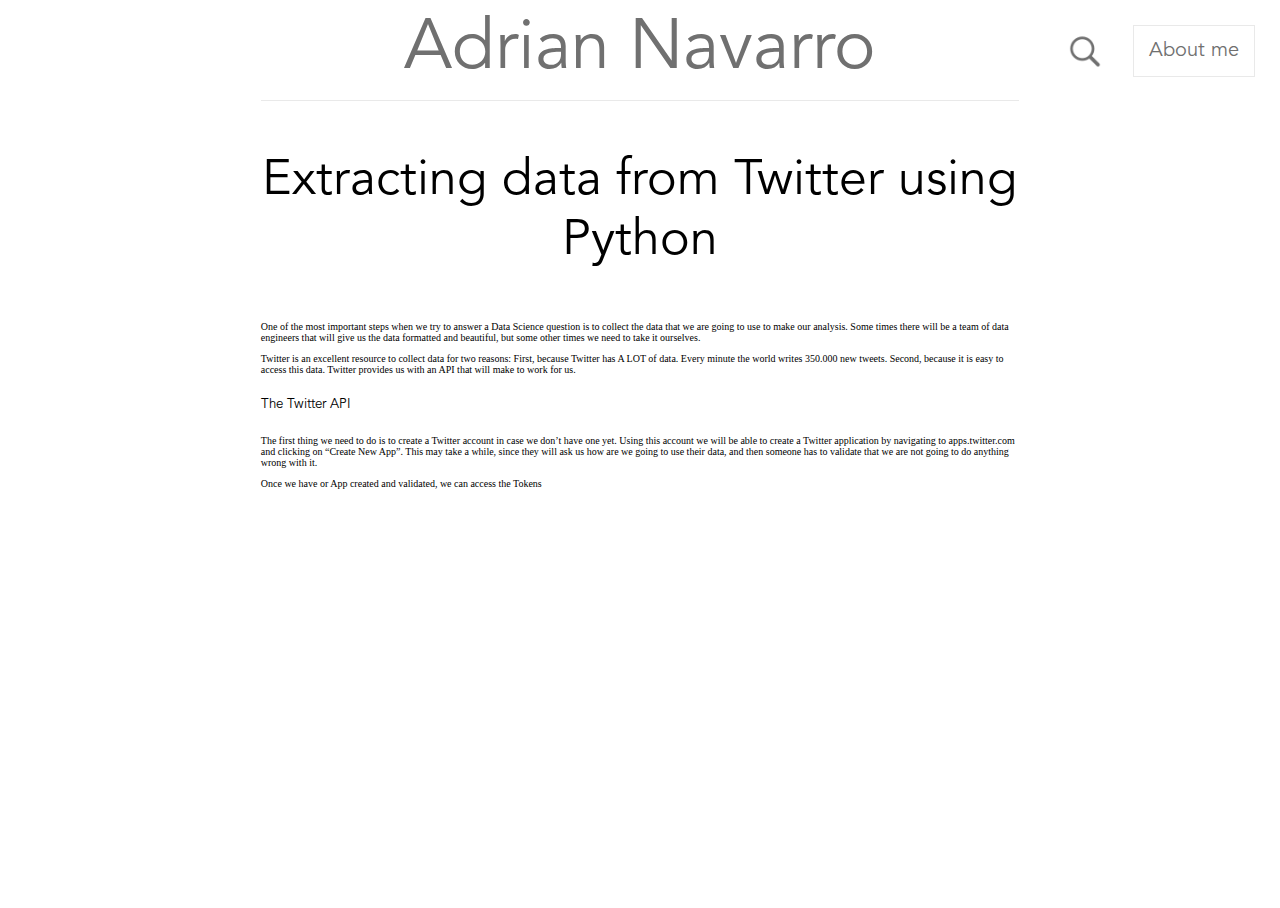
==== extracting_tweets.html @ 801429f2 "adding content to post 1" ====
<!DOCTYPE html>
<html>
<head>
	<script src = "https://ajax.googleapis.com/ajax/libs/jquery/1.12.0/jquery.min.js"></script>
	<title></title>
	<link rel = "stylesheet"
   type = "text/css"
   href = "style/styles.css" />
   <link rel = "stylesheet"
   type = "text/css"
   href = "style/articles-style.css" />
   <meta name="viewport" content="width=device-width, initial-scale=1.0">
   <script>
   		$(function() {
   			$("#header").load("general.html");
   		});
   	</script>
</head>
<body>
	
	<div class = "header" id = "header"></div>

	<div class = "article">

		<h3> Extracting data from Twitter using Python </h3>

		<p>One of the most important steps when we try to answer a Data Science question is to collect the data that we are going to use to make our analysis. Some times there will be a team of data engineers that will give us the data formatted and beautiful, but some other times we need to take it ourselves.</p>
		<p>Twitter is an excellent resource to collect data for two reasons: First, because Twitter has A LOT of data. Every minute the world writes 350.000 new tweets. Second, because it is easy to access this data. Twitter provides us with an API that will make to work for us.</p>

		<h5> The Twitter API </h5>

		<p>The first thing we need to do is to create a Twitter account in case we don’t have one yet. Using this account we will be able to create a Twitter application by navigating to apps.twitter.com and clicking on “Create New App”. This may take a while, since they will ask us how are we going to use their data, and then someone has to validate that we are not going to do anything wrong with it.</p>
		<p>Once we have or App created and validated, we can access the Tokens</p>

	</div>


</body>
</html>
---- style/styles.css ----
@font-face {
	src: url('../fonts/AvenirLTStd-Book.otf');
    font-family: 'Avenir';
}

html, body {
	height: 100%;
}

a {
	text-decoration: none;
	display: block;
}

.title {
	font-size: 20px;
	text-align: left;
	font-family: Avenir;
	color: rgba(112,112,112,1);
}
#home {
	width: 60%;
}
.search {
	position: absolute;
	top: 12px;
	right: 90px;
	width: 20px;
}
.about-me {
	font-size: 10px;
	text-align: center;
	font-family: Avenir;
	color: rgba(112,112,112,1);
	border-style: solid;
	border-width: 1px;
	border-color: rgba(233,233,233,1);
	height: 20px;
	line-height: 20px;
	width: 70px;
	position: absolute;
	top: 10px;
	right: 10px;
	cursor: pointer;
	background-color: white;
}
hr {
	width: 60%;
	background-color: rgba(233,233,233,1);
	height: 1px;
	border: transparent;
}
.profile {
	display: none;
	position: absolute;
	background-color: white;
	border-style: solid;
	border-width: 1px;
	border-color: rgba(233,233,233,1);
	right: 0px;
	width: 200px;
	height: 100%;
	font-size: 10px;
	text-align: center;
	font-family: Avenir;
	color: rgba(112,112,112,1);
	padding-left: 10px;
	padding-right: 10px;
}
.profile-photo {
	display: none;
	width: 60%;
	margin-left: auto;
	margin-right: auto;
	margin-top: 30px;
}
.linkedin-logo {
	margin-top: 13px;
	margin-left: auto;
	margin-right: auto;
	width: 17px;
}
.profile-description {
	margin-top: 20px;
}
.post {
	width: 100%;
	margin: auto;
	margin-top: 20px;
	border-style: solid;
	border-width: 1px;
	border-color: rgba(233,233,233,1);
}
.post-link {
	margin: auto;
	width: 100%;
}
.post-image {
	width: 100%;
}
.post-title {
	text-align: center;
	font-family: Avenir;
	font-size: 16px;
	color: rgba(112,112,112,1);
	padding-left: 10px;
	padding-right: 10px;
}

@media only screen and (min-width: 768px) {

	.title {
		font-size: 40px;
		text-align: center;
	}
	#home {
		width: 60%;
		margin-left: auto;
		margin-right: auto; 
	}
	.search {
		top: 18px;
		right: 100px;
		width: 30px;
	}
	.about-me {
		font-size: 15px;
		height: 30px;
		line-height: 30px;
		width: 80px;
		top: 15px;
		right: 10px;
	}
	.profile {
		width: 300px;
		font-size: 15px;
		padding-left: 20px;
		padding-right: 20px;
	}
	.linkedin-logo {
		width: 30px;
	}
	.post {
		width: 100%;
		margin-top: 40px;
	}
	.post-link {
		width: 60%;
	}
	.post-title {
		font-size: 20px;
	}

}

@media only screen and (min-width: 1024px) {
	.title {
		font-size: 70px;
	}
	.search {
		top: 30px;
		right: 170px;
		width: 50px;
	}
	.about-me {
		font-size: 20px;
		height: 50px;
		line-height: 50px;
		width: 120px;
		top: 25px;
		right: 25px;
	}
	.profile {
		width: 400px;
		font-size: 20px;
		padding-left: 30px;
		padding-right: 30px;
	}
	.linkedin-logo {
		width: 40px;
	}
	.post-title {
		font-size: 30px;
	}
}
---- style/articles-style.css ----
h3 {
	font-family: 'Avenir';
	font-weight: normal;
	text-align: center;
}

h5 {
	font-family: 'Avenir';
	font-weight: normal;
}

p {
	font-size: 10px;
}

.article {
	width: 90%;
	margin: auto;
}

@media only screen and (min-width: 768px) {
	h3 {
		font-size: 30px;
	}
	.article {
		width: 60%;
	}
}

@media only screen and (min-width: 1024px) {
	h3 {
		font-size: 50px;
	}
}
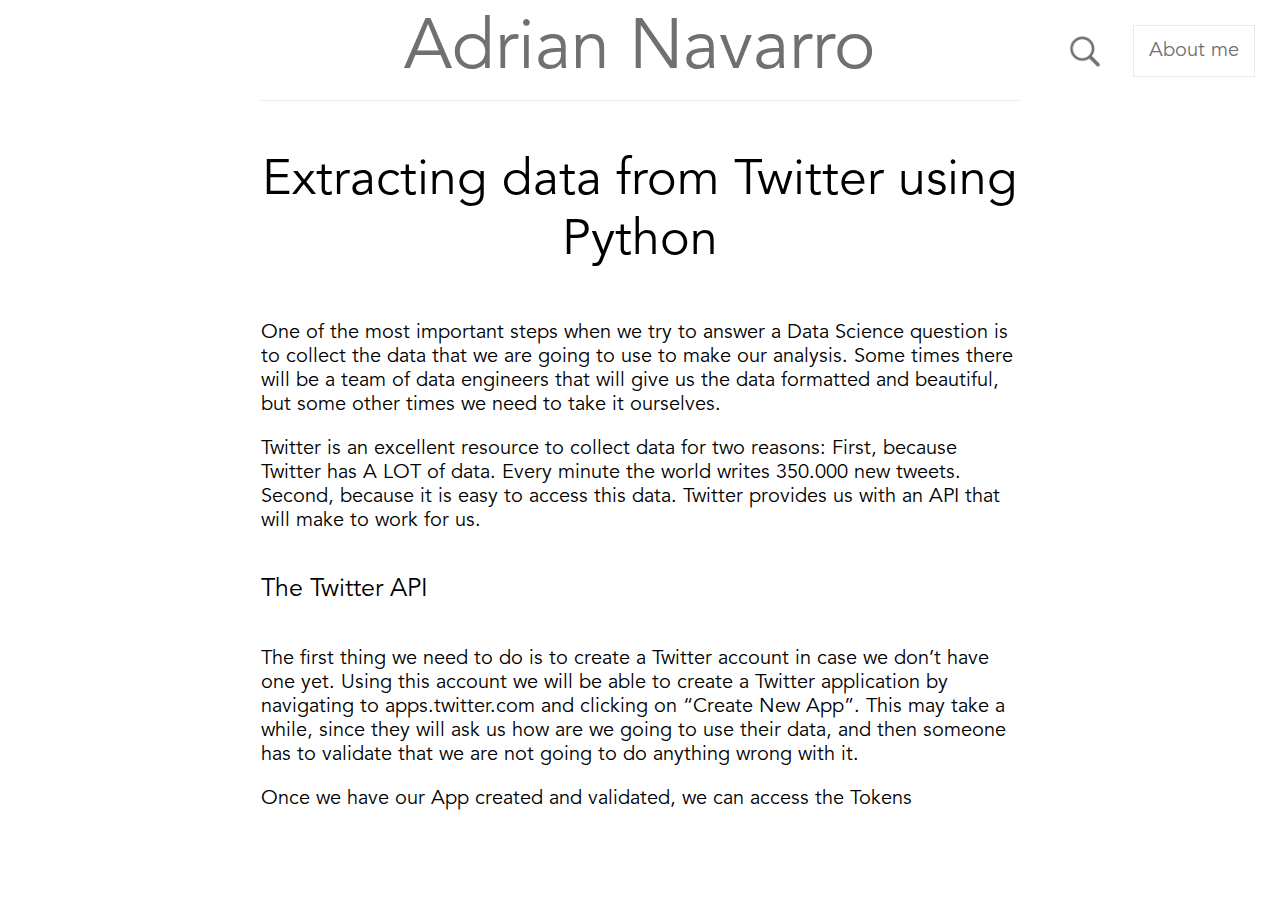
==== commit e6e7e5dc: "Update extracting_tweets.html" ====
--- a/extracting_tweets.html
+++ b/extracting_tweets.html
@@ -30,7 +30,7 @@
 		<h5> The Twitter API </h5>
 
 		<p>The first thing we need to do is to create a Twitter account in case we don’t have one yet. Using this account we will be able to create a Twitter application by navigating to apps.twitter.com and clicking on “Create New App”. This may take a while, since they will ask us how are we going to use their data, and then someone has to validate that we are not going to do anything wrong with it.</p>
-		<p>Once we have or App created and validated, we can access the Tokens</p>
+		<p>Once we have our App created and validated, we can access the Tokens</p>
 
 	</div>
 
--- a/style/articles-style.css
+++ b/style/articles-style.css
@@ -10,6 +10,7 @@
 }
 
 p {
+	font-family: 'Avenir';
 	font-size: 10px;
 }
 
@@ -25,10 +26,22 @@
 	.article {
 		width: 60%;
 	}
+	p {
+		font-size: 15px;
+	}
+	h5 {
+		font-size: 20px;
+	}
 }
 
 @media only screen and (min-width: 1024px) {
 	h3 {
 		font-size: 50px;
 	}
+	p {
+		font-size: 20px;
+	}
+	h5 {
+		font-size: 25px;
+	}
 }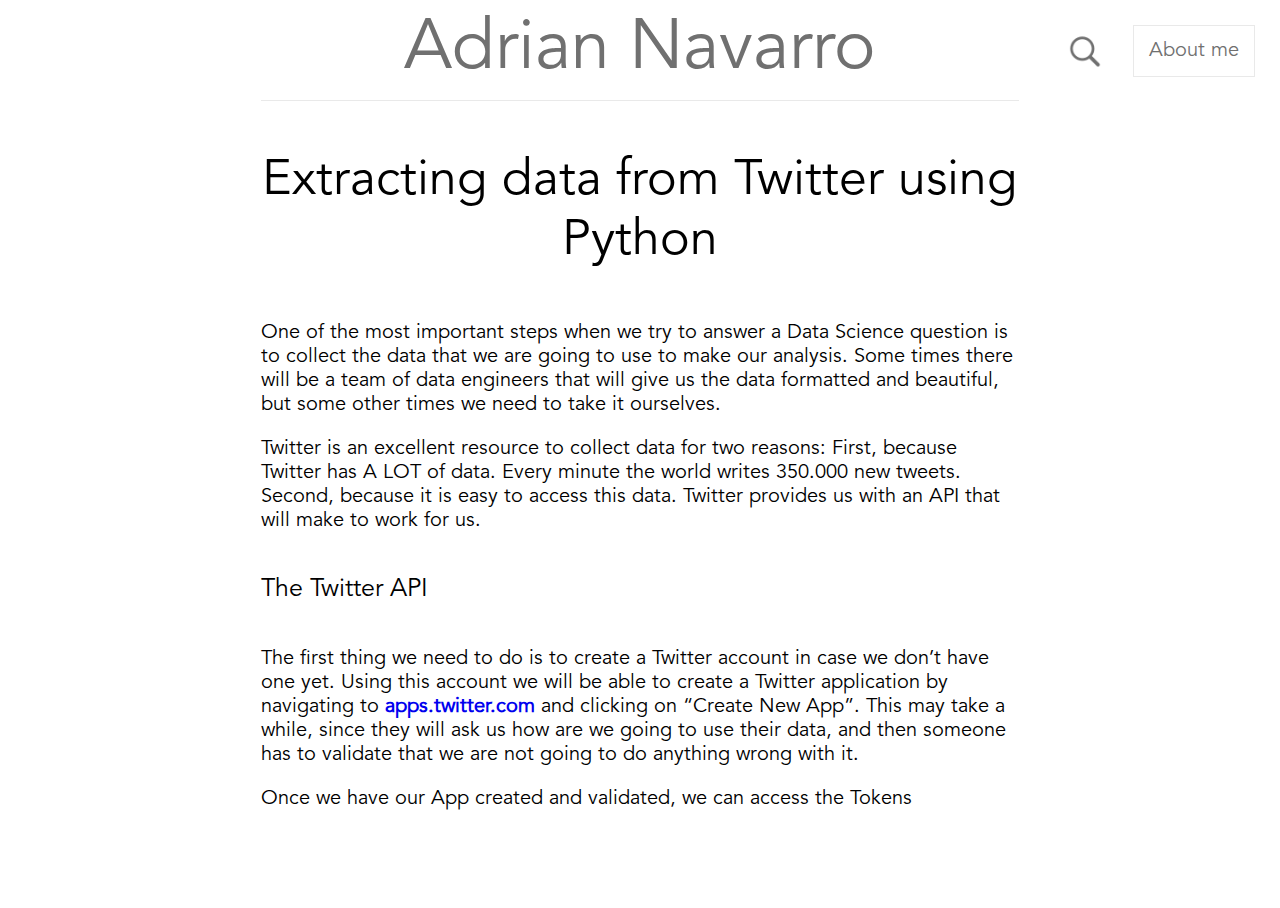
==== commit 8fb1ad0f: "fixed bug in anchors" ====
--- a/extracting_tweets.html
+++ b/extracting_tweets.html
@@ -10,6 +10,7 @@
    type = "text/css"
    href = "style/articles-style.css" />
    <meta name="viewport" content="width=device-width, initial-scale=1.0">
+   <meta charset="UTF-8"/>
    <script>
    		$(function() {
    			$("#header").load("general.html");
@@ -29,7 +30,7 @@
 
 		<h5> The Twitter API </h5>
 
-		<p>The first thing we need to do is to create a Twitter account in case we don’t have one yet. Using this account we will be able to create a Twitter application by navigating to apps.twitter.com and clicking on “Create New App”. This may take a while, since they will ask us how are we going to use their data, and then someone has to validate that we are not going to do anything wrong with it.</p>
+		<p>The first thing we need to do is to create a Twitter account in case we don’t have one yet. Using this account we will be able to create a Twitter application by navigating to <a class = "external-link" href="https://apps.twitter.com">apps.twitter.com</a> and clicking on “Create New App”. This may take a while, since they will ask us how are we going to use their data, and then someone has to validate that we are not going to do anything wrong with it.</p>
 		<p>Once we have our App created and validated, we can access the Tokens</p>
 
 	</div>
--- a/style/styles.css
+++ b/style/styles.css
@@ -9,7 +9,6 @@
 
 a {
 	text-decoration: none;
-	display: block;
 }
 
 .title {
@@ -20,6 +19,7 @@
 }
 #home {
 	width: 60%;
+	display: block;
 }
 .search {
 	position: absolute;
@@ -94,6 +94,7 @@
 .post-link {
 	margin: auto;
 	width: 100%;
+	display: block;
 }
 .post-image {
 	width: 100%;
--- a/style/articles-style.css
+++ b/style/articles-style.css
@@ -17,6 +17,10 @@
 .article {
 	width: 90%;
 	margin: auto;
+}
+
+.external-link {
+	font-weight: bold;
 }
 
 @media only screen and (min-width: 768px) {
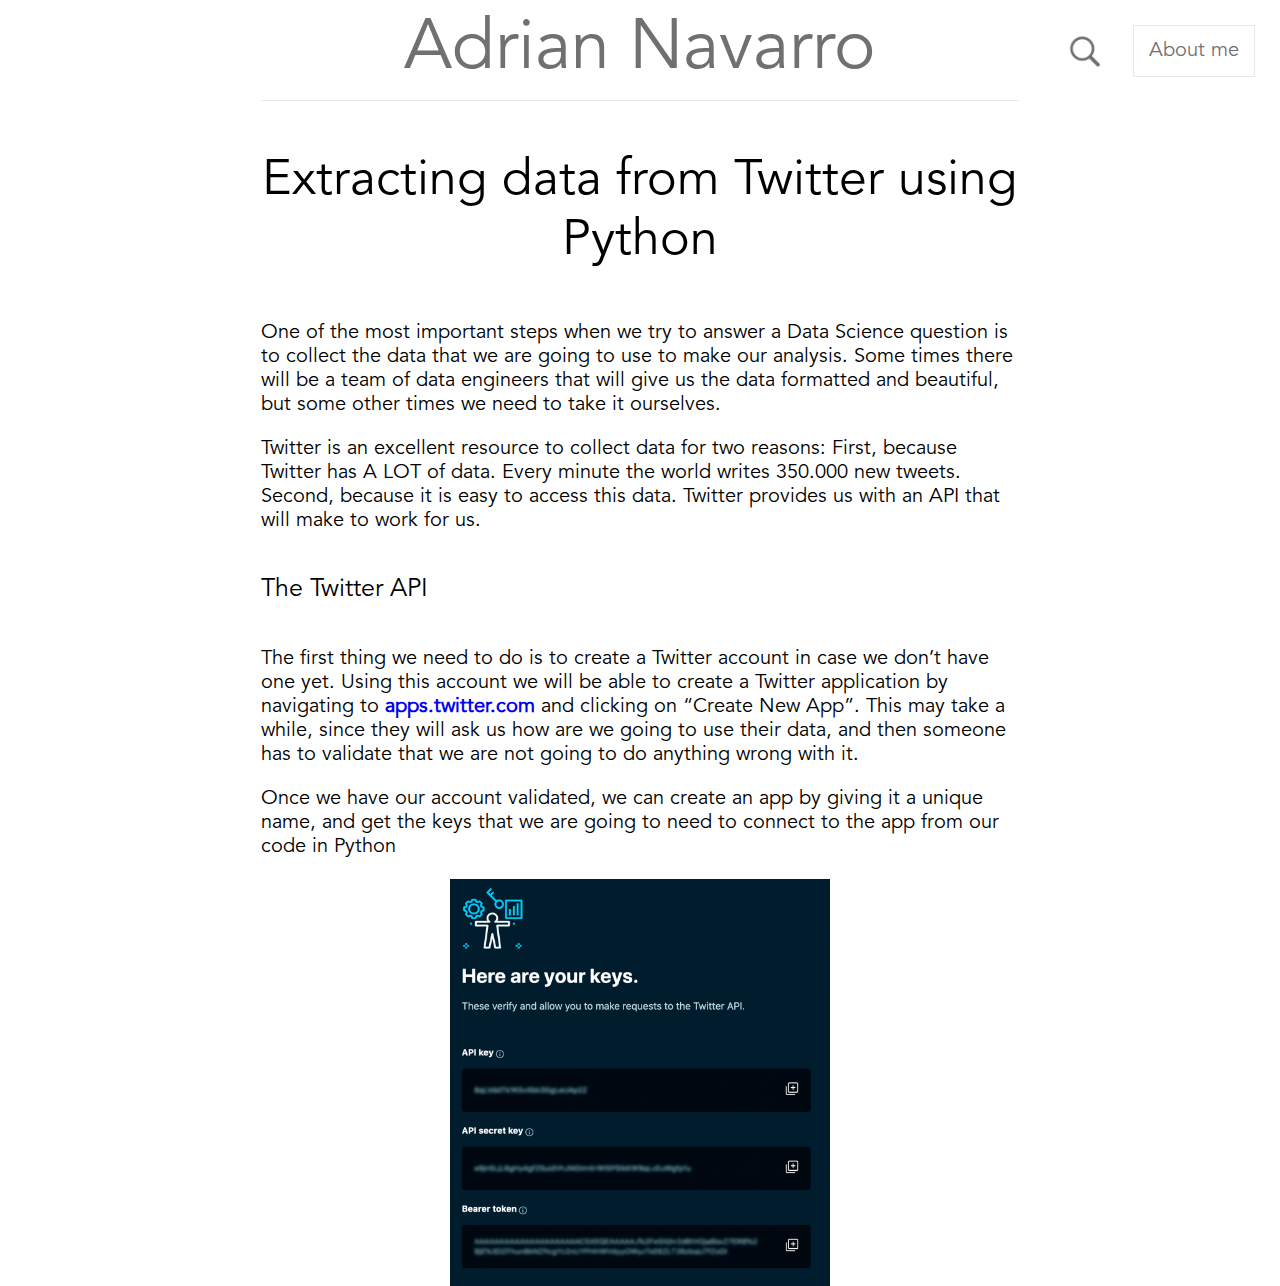
==== commit 2df0502a: "add image to extracting-tweets" ====
--- a/extracting_tweets.html
+++ b/extracting_tweets.html
@@ -31,7 +31,9 @@
 		<h5> The Twitter API </h5>
 
 		<p>The first thing we need to do is to create a Twitter account in case we don’t have one yet. Using this account we will be able to create a Twitter application by navigating to <a class = "external-link" href="https://apps.twitter.com">apps.twitter.com</a> and clicking on “Create New App”. This may take a while, since they will ask us how are we going to use their data, and then someone has to validate that we are not going to do anything wrong with it.</p>
-		<p>Once we have our App created and validated, we can access the Tokens</p>
+		<p>Once we have our account validated, we can create an app by giving it a unique name, and get the keys that we are going to need to connect to the app from our code in Python</p>
+
+		<img class = "article-picture-m" src = "img/extracting-tweets/keys.png">
 
 	</div>
 
--- a/style/articles-style.css
+++ b/style/articles-style.css
@@ -23,6 +23,13 @@
 	font-weight: bold;
 }
 
+.article-picture-m {
+	display: block;
+	width: 100%;
+	margin-left: auto;
+	margin-right: auto;
+}
+
 @media only screen and (min-width: 768px) {
 	h3 {
 		font-size: 30px;
@@ -36,6 +43,9 @@
 	h5 {
 		font-size: 20px;
 	}
+	.article-picture-m {
+		width: 70%;
+	}
 }
 
 @media only screen and (min-width: 1024px) {
@@ -48,4 +58,7 @@
 	h5 {
 		font-size: 25px;
 	}
+	.article-picture-m {
+		width: 50%;
+	}
 }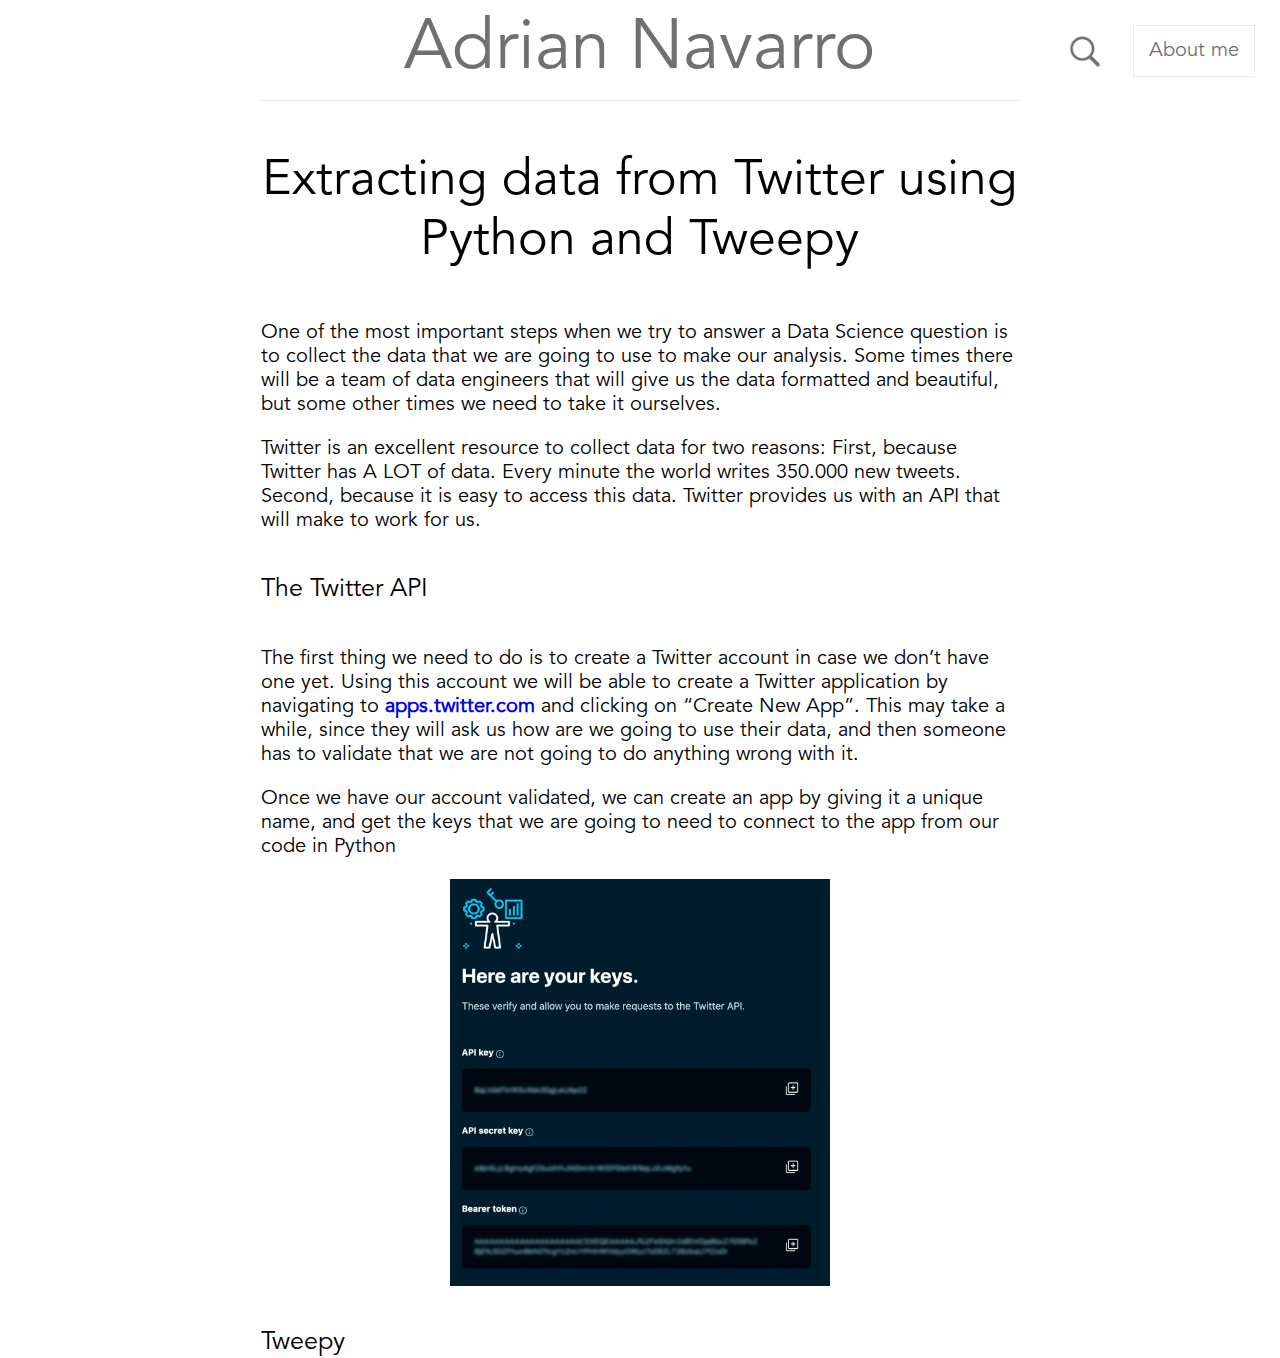
==== commit 0c654032: "Update extracting_tweets.html" ====
--- a/extracting_tweets.html
+++ b/extracting_tweets.html
@@ -23,7 +23,7 @@
 
 	<div class = "article">
 
-		<h3> Extracting data from Twitter using Python </h3>
+		<h3> Extracting data from Twitter using Python and Tweepy </h3>
 
 		<p>One of the most important steps when we try to answer a Data Science question is to collect the data that we are going to use to make our analysis. Some times there will be a team of data engineers that will give us the data formatted and beautiful, but some other times we need to take it ourselves.</p>
 		<p>Twitter is an excellent resource to collect data for two reasons: First, because Twitter has A LOT of data. Every minute the world writes 350.000 new tweets. Second, because it is easy to access this data. Twitter provides us with an API that will make to work for us.</p>
@@ -35,6 +35,8 @@
 
 		<img class = "article-picture-m" src = "img/extracting-tweets/keys.png">
 
+		<h5> Tweepy </h5>
+
 	</div>
 
 
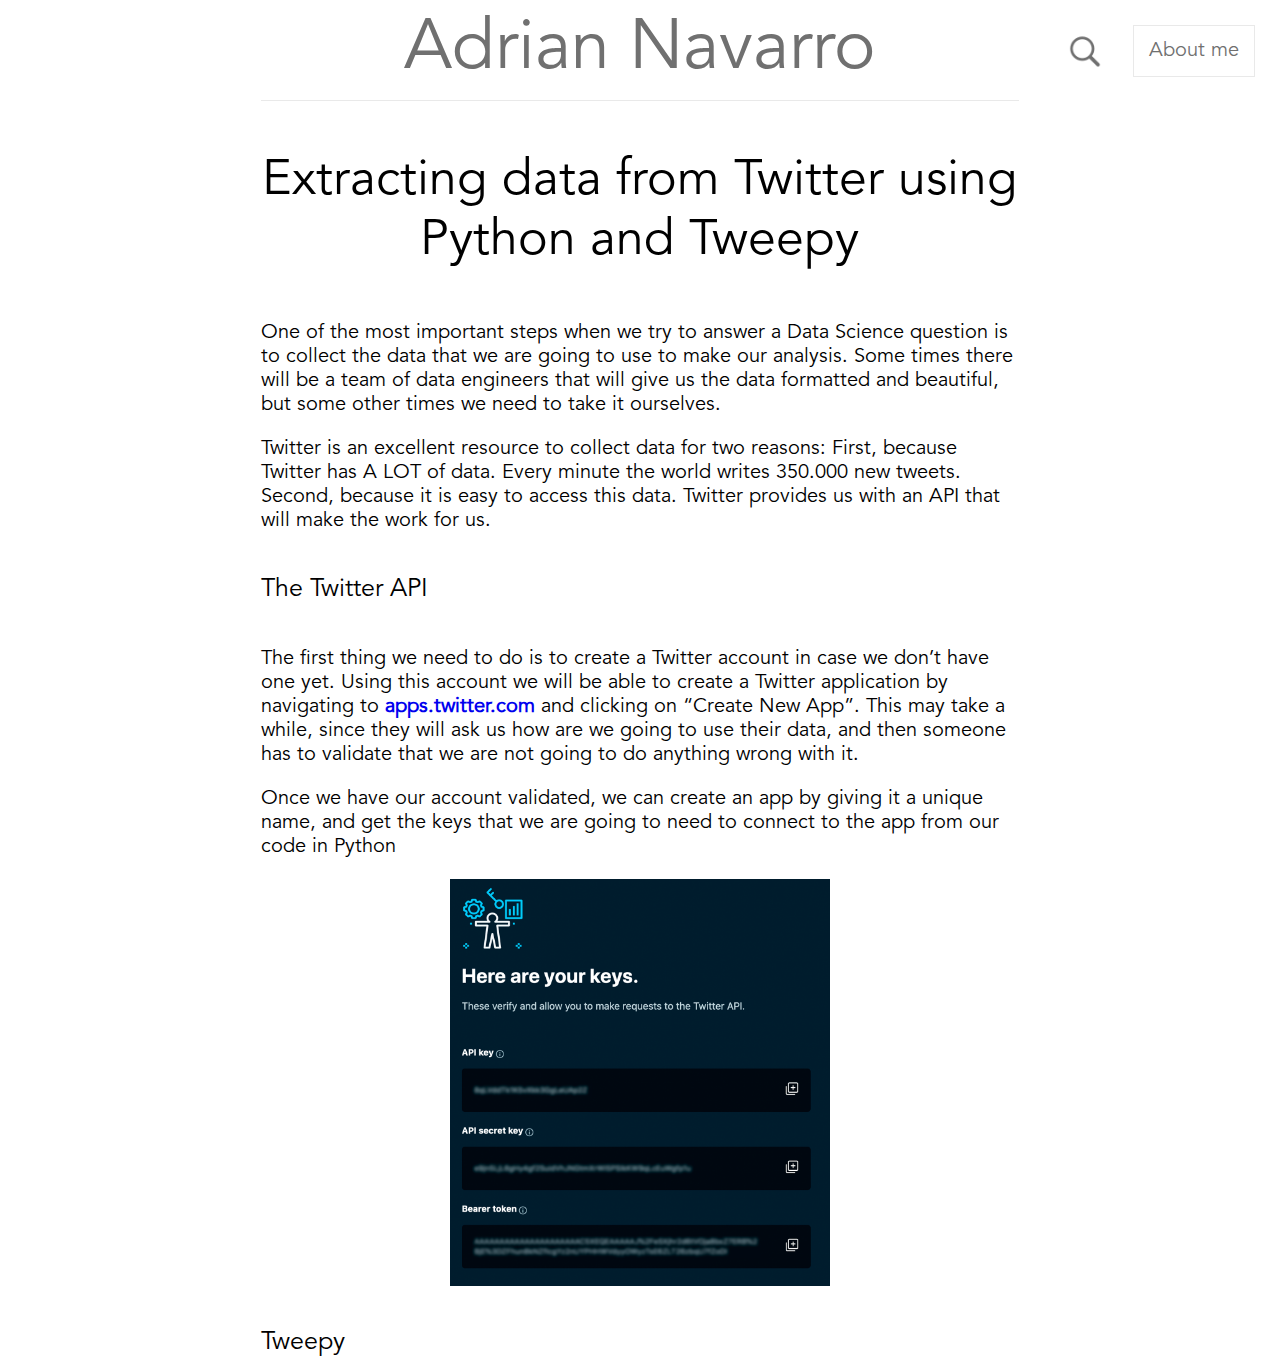
==== commit 84861f57: "rolled back" ====
--- a/extracting_tweets.html
+++ b/extracting_tweets.html
@@ -26,7 +26,7 @@
 		<h3> Extracting data from Twitter using Python and Tweepy </h3>
 
 		<p>One of the most important steps when we try to answer a Data Science question is to collect the data that we are going to use to make our analysis. Some times there will be a team of data engineers that will give us the data formatted and beautiful, but some other times we need to take it ourselves.</p>
-		<p>Twitter is an excellent resource to collect data for two reasons: First, because Twitter has A LOT of data. Every minute the world writes 350.000 new tweets. Second, because it is easy to access this data. Twitter provides us with an API that will make to work for us.</p>
+		<p>Twitter is an excellent resource to collect data for two reasons: First, because Twitter has A LOT of data. Every minute the world writes 350.000 new tweets. Second, because it is easy to access this data. Twitter provides us with an API that will make the work for us.</p>
 
 		<h5> The Twitter API </h5>
 
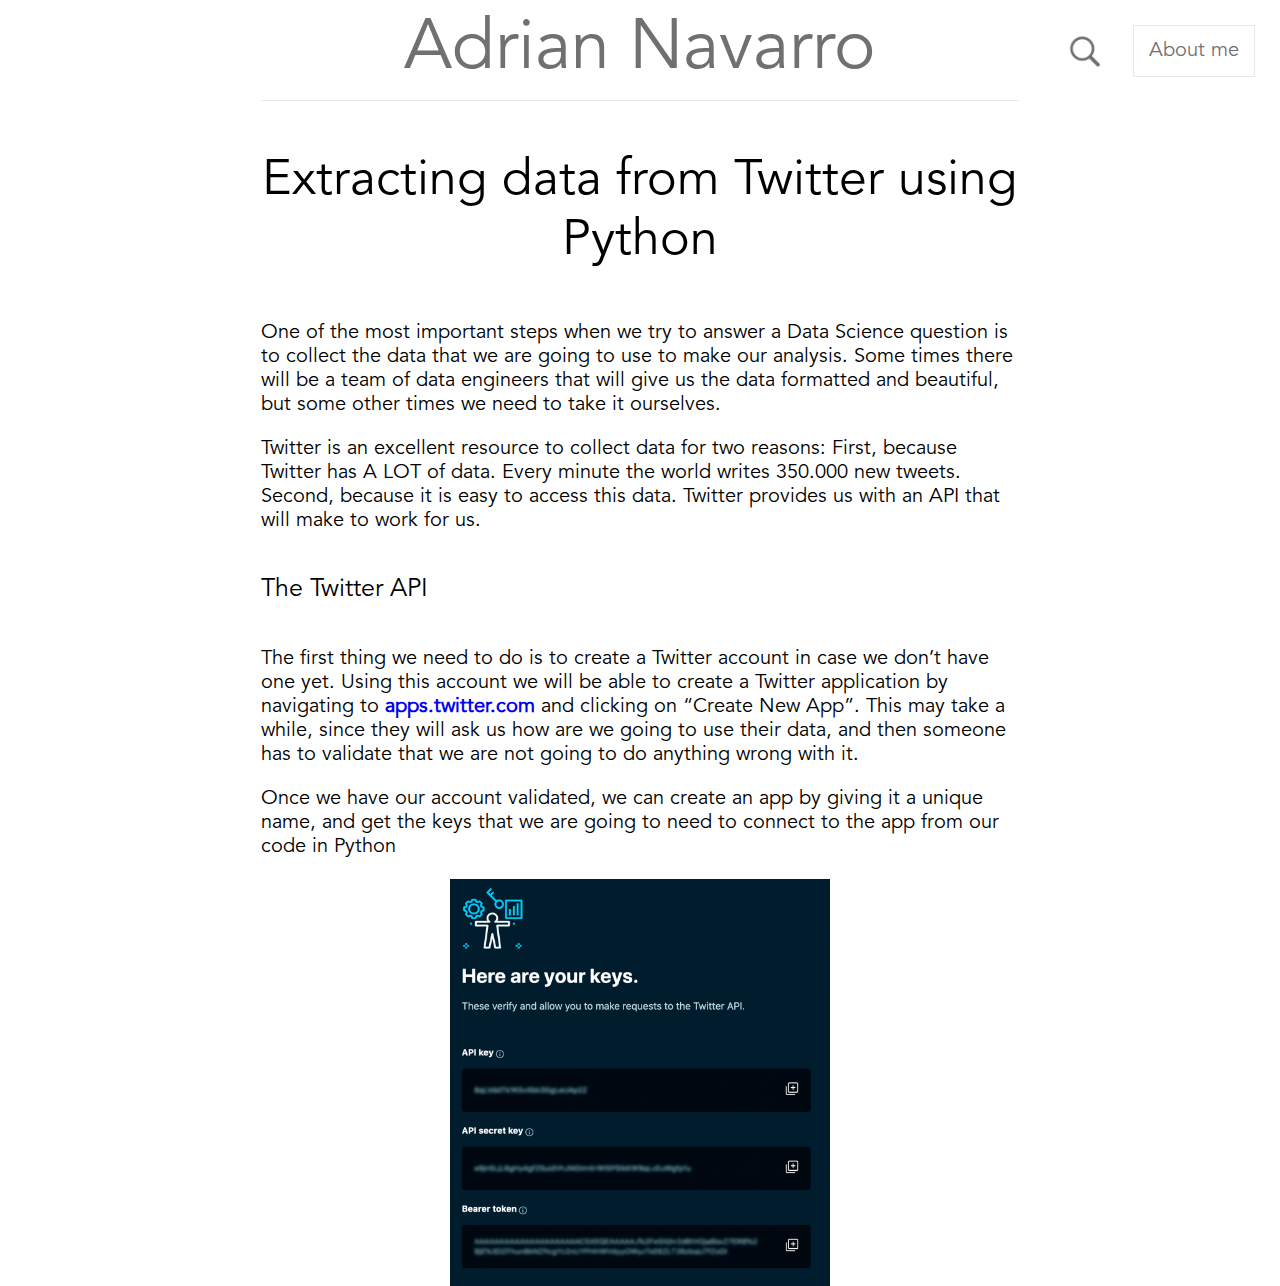
==== commit 6584e0db: "Revert "created the folder to store the posts"" ====
--- a/extracting_tweets.html
+++ b/extracting_tweets.html
@@ -23,10 +23,10 @@
 
 	<div class = "article">
 
-		<h3> Extracting data from Twitter using Python and Tweepy </h3>
+		<h3> Extracting data from Twitter using Python </h3>
 
 		<p>One of the most important steps when we try to answer a Data Science question is to collect the data that we are going to use to make our analysis. Some times there will be a team of data engineers that will give us the data formatted and beautiful, but some other times we need to take it ourselves.</p>
-		<p>Twitter is an excellent resource to collect data for two reasons: First, because Twitter has A LOT of data. Every minute the world writes 350.000 new tweets. Second, because it is easy to access this data. Twitter provides us with an API that will make the work for us.</p>
+		<p>Twitter is an excellent resource to collect data for two reasons: First, because Twitter has A LOT of data. Every minute the world writes 350.000 new tweets. Second, because it is easy to access this data. Twitter provides us with an API that will make to work for us.</p>
 
 		<h5> The Twitter API </h5>
 
@@ -35,8 +35,6 @@
 
 		<img class = "article-picture-m" src = "img/extracting-tweets/keys.png">
 
-		<h5> Tweepy </h5>
-
 	</div>
 
 
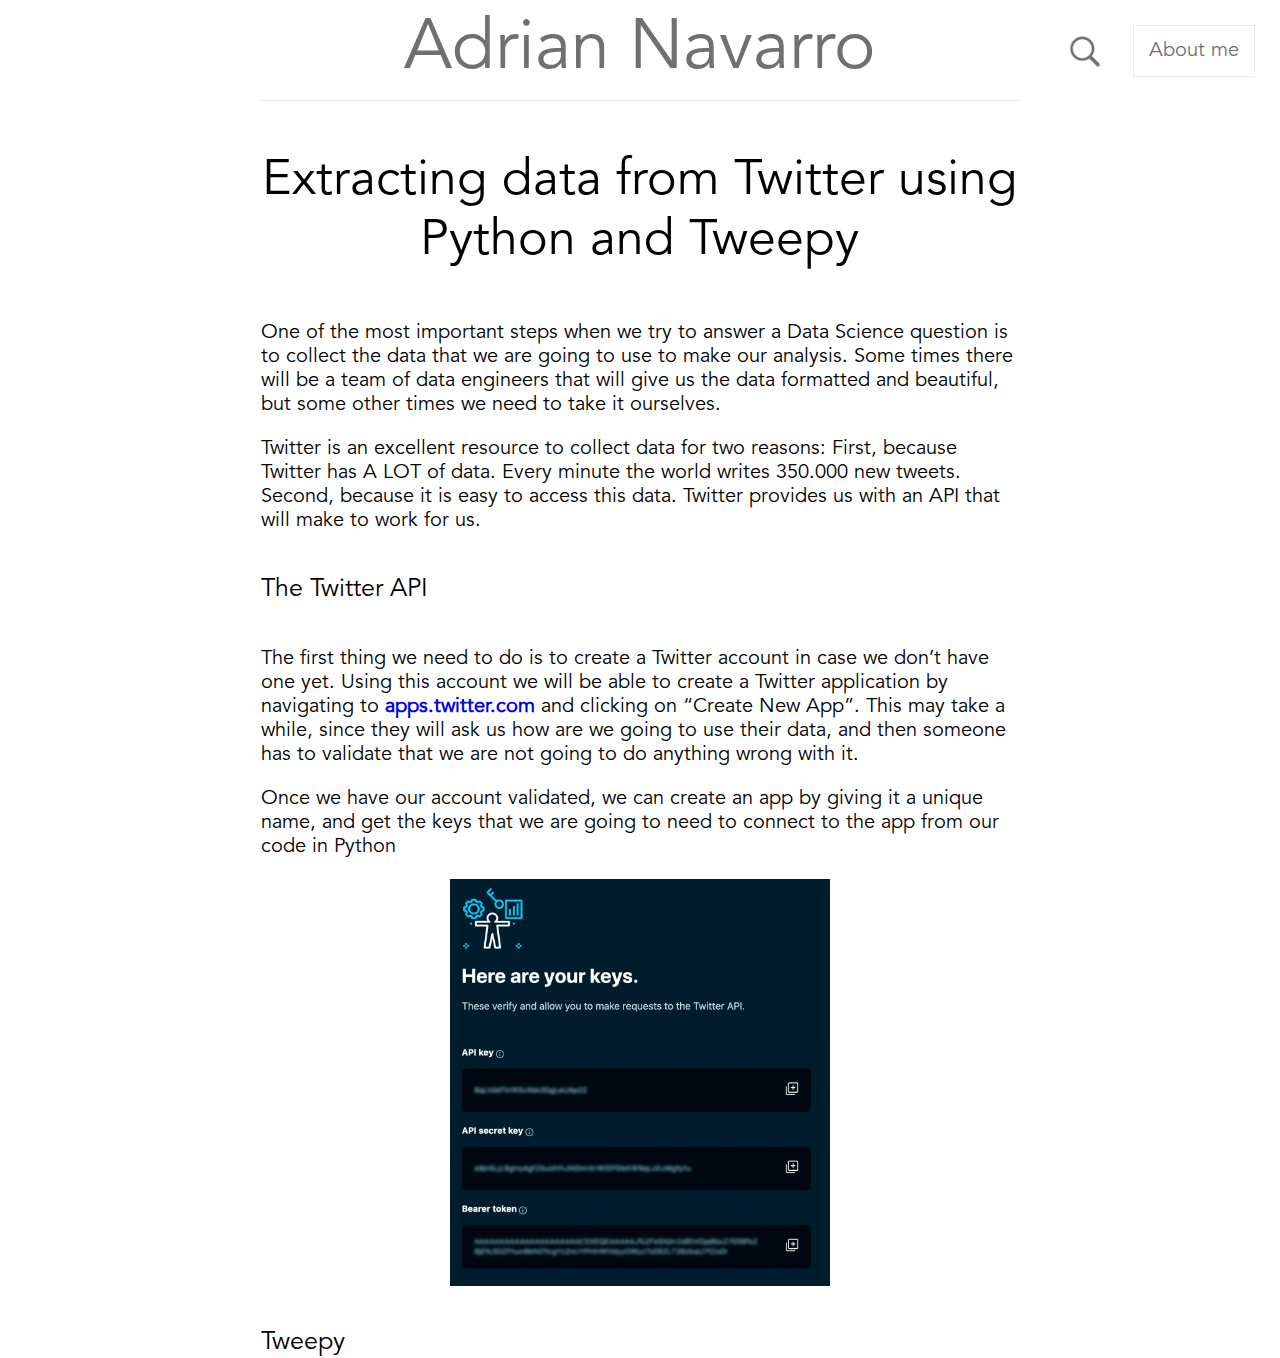
==== commit 2ce3dba1: "Update extracting_tweets.html" ====
--- a/extracting_tweets.html
+++ b/extracting_tweets.html
@@ -23,7 +23,7 @@
 
 	<div class = "article">
 
-		<h3> Extracting data from Twitter using Python </h3>
+		<h3> Extracting data from Twitter using Python and Tweepy </h3>
 
 		<p>One of the most important steps when we try to answer a Data Science question is to collect the data that we are going to use to make our analysis. Some times there will be a team of data engineers that will give us the data formatted and beautiful, but some other times we need to take it ourselves.</p>
 		<p>Twitter is an excellent resource to collect data for two reasons: First, because Twitter has A LOT of data. Every minute the world writes 350.000 new tweets. Second, because it is easy to access this data. Twitter provides us with an API that will make to work for us.</p>
@@ -35,6 +35,8 @@
 
 		<img class = "article-picture-m" src = "img/extracting-tweets/keys.png">
 
+		<h5> Tweepy </h5>
+
 	</div>
 
 
